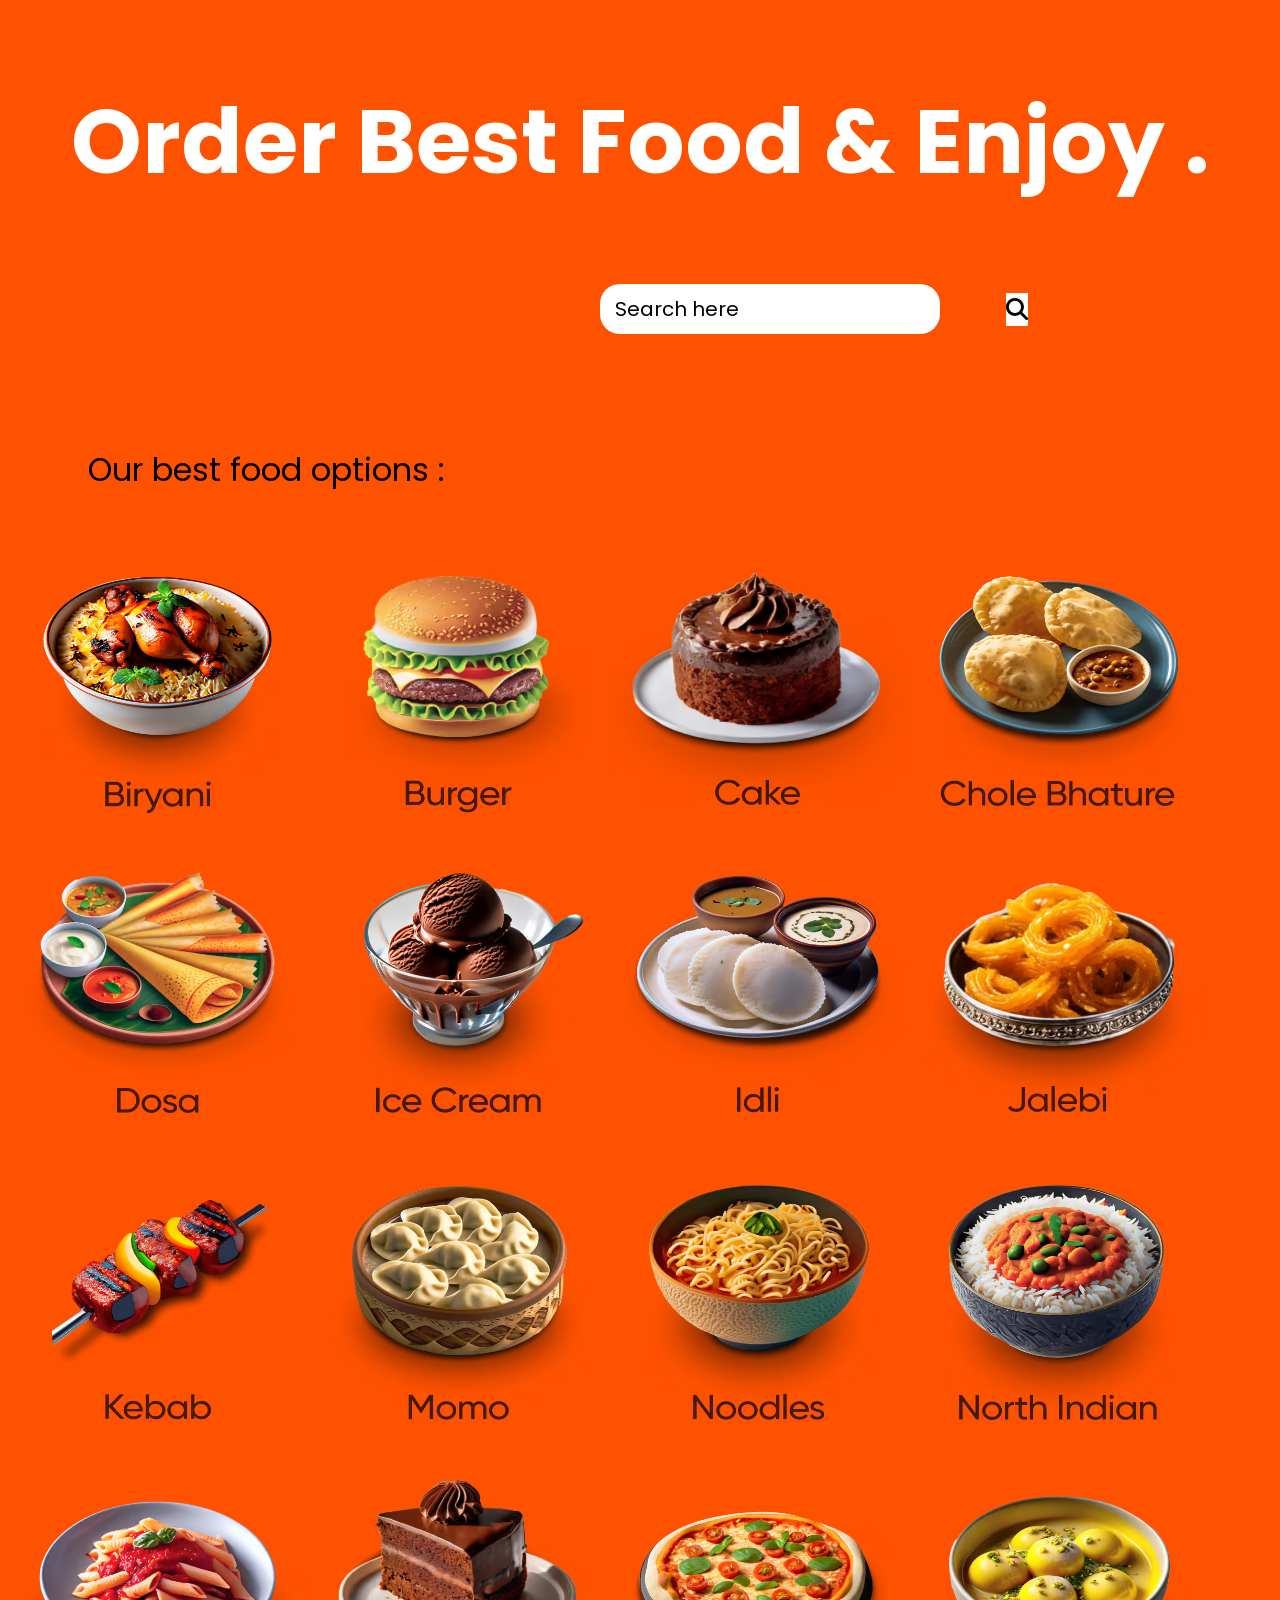
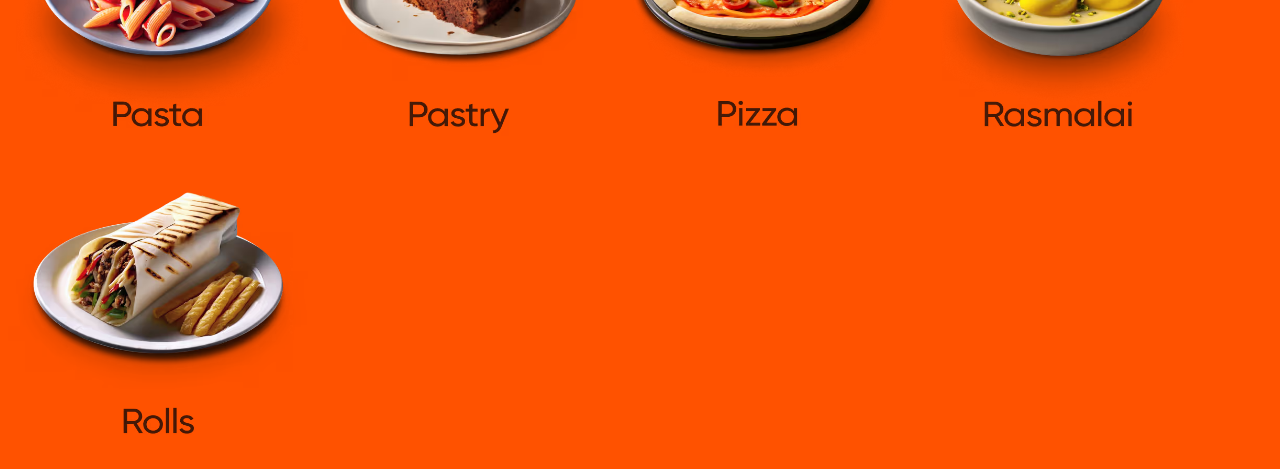
==== order.html @ 1395c290 "New Files added" ====
<!DOCTYPE html>
<html lang="en">
<head>
    <meta charset="UTF-8">
    <meta name="viewport" content="width=device-width, initial-scale=1.0">
    <title>Order page</title>
    <link rel="stylesheet" href="https://cdnjs.cloudflare.com/ajax/libs/font-awesome/6.6.0/css/all.min.css" integrity="sha512-Kc323vGBEqzTmouAECnVceyQqyqdsSiqLQISBL29aUW4U/M7pSPA/gEUZQqv1cwx4OnYxTxve5UMg5GT6L4JJg==" crossorigin="anonymous" referrerpolicy="no-referrer" />
    <link href="https://fonts.googleapis.com/css2?family=Poppins:ital,wght@0,100;0,200;0,300;0,400;0,500;0,600;0,700;0,800;0,900;1,100;1,200;1,300;1,400;1,500;1,600;1,700;1,800;1,900&display=swap" rel="stylesheet">
    <link rel="stylesheet" href="order.css">
</head>
<body>
    <header>
        <nav>
            <div class="left">
                
                    <div class="heading">
                        <h1 class="main-heading" >Order Best Food & Enjoy .</h1>
                        <div class="search-box" ><input type="text" placeholder="Search here" ><button type="submit"><i class="fa-solid fa-magnifying-glass"></i></button></div>
                    </div>
                    <h3 style="padding: 80px 0 0 80px; font-size: 2rem; font-weight: 400;">Our best food options :</h3>
                <div class="food-opt">
                    <div class="box">
                        <img src="./food-items/Biryani.avif" alt="">
                    </div>
                    <div class="box">
                        <img src="./food-items/Burger.avif" alt="">
                    </div>
                    <div class="box">
                        <img src="./food-items/Cake.avif" alt="">
                    </div>
                    <div class="box">
                        <img src="./food-items/Chole Bhature.avif" alt="">
                    </div>
                    <div class="box">
                        <img src="./food-items/Dosa.avif" alt="">
                    </div>
                    <div class="box">
                        <img src="./food-items/Ice Cream.avif" alt="">
                    </div>
                    <div class="box">
                        <img src="./food-items/Idli.avif" alt="">
                    </div>
                    <div class="box">
                        <img src="./food-items/Jalebi.avif" alt="">
                    </div>
                    <div class="box">
                        <img src="./food-items/Kebab.avif" alt="">
                    </div>
                    <div class="box">
                        <img src="./food-items/Momo.avif" alt="">
                    </div>
                    <div class="box">
                        <img src="./food-items/Noodles.avif" alt="">
                    </div>
                    <div class="box">
                        <img src="./food-items/North Indian.avif" alt="">
                    </div>
                    <div class="box">
                        <img src="./food-items/Pasta.avif" alt="">
                    </div>
                    <div class="box">
                        <img src="./food-items/Pastry - Copy.avif" alt="">
                    </div>
                    <div class="box">
                        <img src="./food-items/Pizza.avif" alt="">
                    </div>
                    <div class="box">
                        <img src="./food-items/Rasmalai.avif" alt="">
                    </div>
                    <div class="box">
                        <img src="./food-items/Rolls.avif" alt="">
                    </div>
                    
                </div>
            </div>
        </nav>
    </header>   
</body>
</html>
---- order.css ----
*{
    background-color: #FF5200;
    font-family: "Poppins",sans-serif;
    /* color: whitesmoke; */
    
}
.main-heading{
    /* font-size: 5rem;
    text-align: center; */
    font-size: 90px;
    font-weight: bold;
    text-align: center;
    color: white;
    /* background: url(./assest/gol.jpg) no-repeat center;
    background-size: cover;
    -webkit-background-clip: text;
    background-clip: text; */

}

    
.search-box {
    display: flex;
    align-items: center;
    background-color: #fff;
    border-radius: 20px ;
    padding: 5px 10px;
    width: 320px;
    margin-left: 37rem;
  }
  
  .search-box input {
    border: none;
    outline: none;
    background: none;
    color: #000000;
    flex: 1;
    padding: 5px;
    font-size: 20px;
  }
  
  .search-box input::placeholder {
    color: #000000;
  }
  
  .search-box button {
    border: none;
    /* background: none; */
    color: #000000;
    cursor: pointer;
    padding: 0;
    font-size: 22px;
    background-color: #fff;
  }
  .search-box i{
    background-color: #fff;
  }
.food-opt{
    color: #fff;
   display: flex;
   flex-wrap: wrap;
   
   
}
/* .box{
    height: 10%;
   width: 50%;
   object-fit: contain;
   
} */
.box img{
  width: 300px;
  height: 300px;
  cursor: pointer;
}
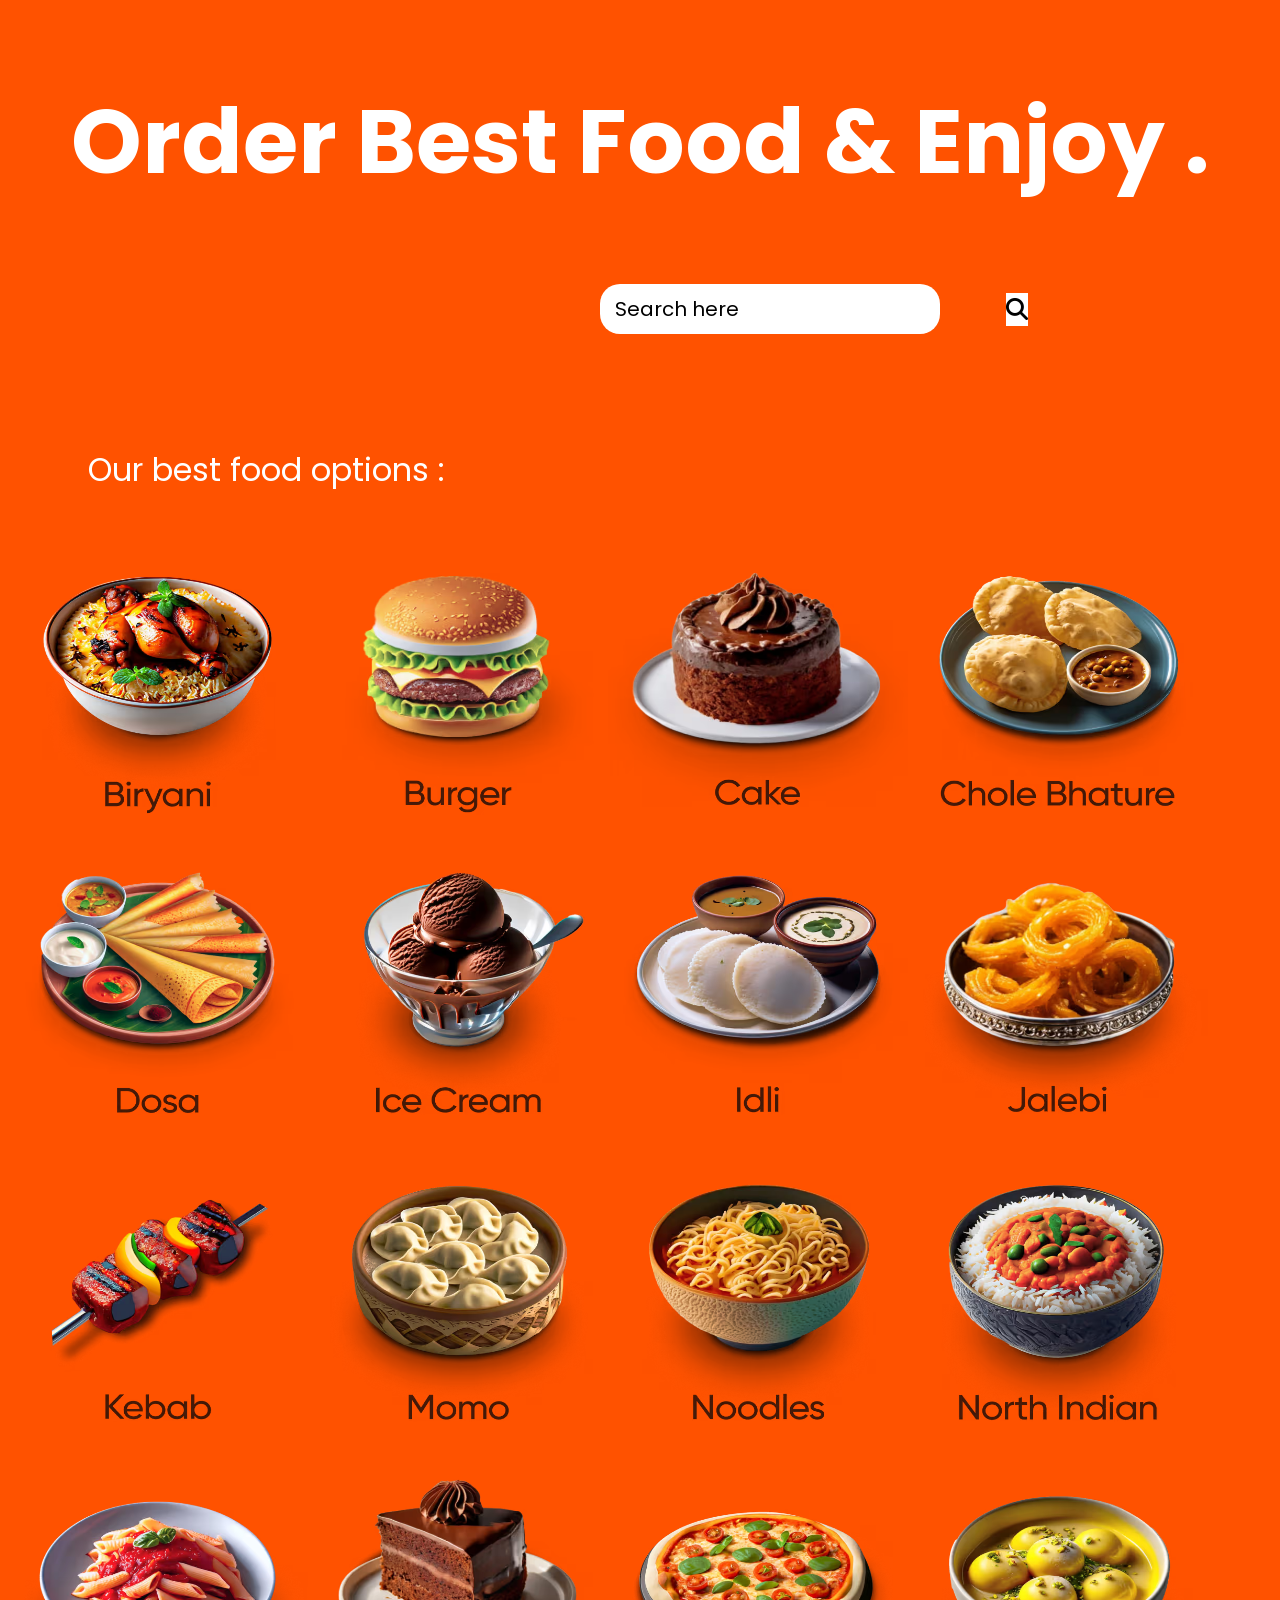
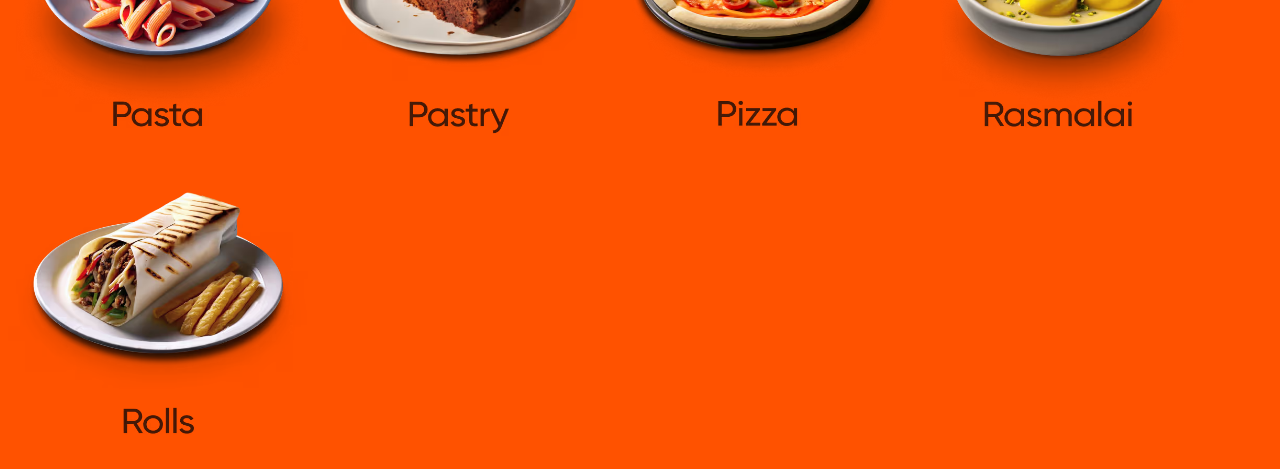
==== commit c0edf1e5: "New change" ====
--- a/order.html
+++ b/order.html
@@ -20,55 +20,55 @@
                     <h3 style="padding: 80px 0 0 80px; font-size: 2rem; font-weight: 400;">Our best food options :</h3>
                 <div class="food-opt">
                     <div class="box">
-                        <img src="./food-items/Biryani.avif" alt="">
+                       <a href="plorder.html"> <img src="./food-items/Biryani.avif" alt=""></a>
                     </div>
                     <div class="box">
-                        <img src="./food-items/Burger.avif" alt="">
+                       <a href="plorder.html"> <img src="./food-items/Burger.avif" alt=""></a>
                     </div>
                     <div class="box">
-                        <img src="./food-items/Cake.avif" alt="">
+                        <a href="plorder.html"><img src="./food-items/Cake.avif" alt=""></a>
                     </div>
                     <div class="box">
-                        <img src="./food-items/Chole Bhature.avif" alt="">
+                        <a href="plorder.html"><img src="./food-items/Chole Bhature.avif" alt=""></a>
                     </div>
                     <div class="box">
-                        <img src="./food-items/Dosa.avif" alt="">
+                       <a href="plorder.html"> <img src="./food-items/Dosa.avif" alt=""></a>
                     </div>
                     <div class="box">
-                        <img src="./food-items/Ice Cream.avif" alt="">
+                        <a href="plorder.html"><img src="./food-items/Ice Cream.avif" alt=""></a>
                     </div>
                     <div class="box">
-                        <img src="./food-items/Idli.avif" alt="">
+                        <a href="plorder.html"><img src="./food-items/Idli.avif" alt=""></a>
                     </div>
                     <div class="box">
-                        <img src="./food-items/Jalebi.avif" alt="">
+                        <a href="plorder.html"><img src="./food-items/Jalebi.avif" alt=""></a>
                     </div>
                     <div class="box">
-                        <img src="./food-items/Kebab.avif" alt="">
+                        <a href="plorder.html"><img src="./food-items/Kebab.avif" alt=""></a>
                     </div>
                     <div class="box">
-                        <img src="./food-items/Momo.avif" alt="">
+                       <a href="plorder.html"> <img src="./food-items/Momo.avif" alt=""></a>
                     </div>
                     <div class="box">
-                        <img src="./food-items/Noodles.avif" alt="">
+                        <a href="plorder.html"><img src="./food-items/Noodles.avif" alt=""></a>
                     </div>
                     <div class="box">
-                        <img src="./food-items/North Indian.avif" alt="">
+                        <a href="plorder.html"><img src="./food-items/North Indian.avif" alt=""></a>
                     </div>
                     <div class="box">
-                        <img src="./food-items/Pasta.avif" alt="">
+                        <a href="plorder.html"><img src="./food-items/Pasta.avif" alt=""></a>
                     </div>
                     <div class="box">
-                        <img src="./food-items/Pastry - Copy.avif" alt="">
+                        <a href="plorder.html"><img src="./food-items/Pastry - Copy.avif" alt=""></a>
                     </div>
                     <div class="box">
-                        <img src="./food-items/Pizza.avif" alt="">
+                        <a href="plorder.html"><img src="./food-items/Pizza.avif" alt=""></a>
                     </div>
                     <div class="box">
-                        <img src="./food-items/Rasmalai.avif" alt="">
+                        <a href="plorder.html"><img src="./food-items/Rasmalai.avif" alt=""></a>
                     </div>
                     <div class="box">
-                        <img src="./food-items/Rolls.avif" alt="">
+                        <a href="plorder.html"><img src="./food-items/Rolls.avif" alt=""></a>
                     </div>
                     
                 </div>
--- a/order.css
+++ b/order.css
@@ -16,6 +16,9 @@
     -webkit-background-clip: text;
     background-clip: text; */
 
+}
+h3{
+  color:white ;
 }
 
     
@@ -74,4 +77,3 @@
   cursor: pointer;
 }
 
-
